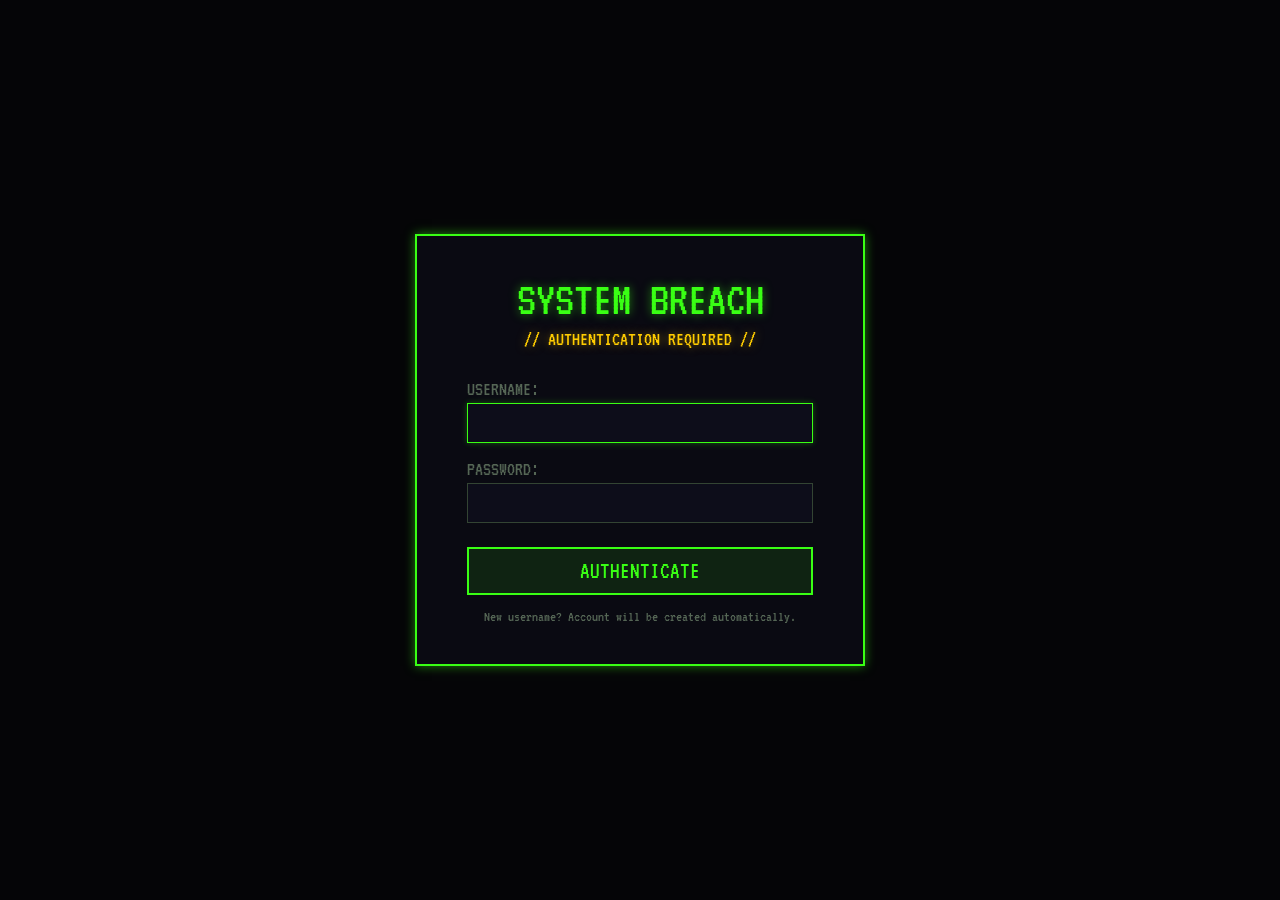
==== index.html @ 8fb0d44f "Initial commit: DOS arcade game with ECS SIEM log generation Retro arcade game (HTML5 Canvas) that g" ====
<!DOCTYPE html>
<html lang="en">
<head>
  <meta charset="UTF-8">
  <meta name="viewport" content="width=device-width, initial-scale=1.0">
  <title>SYSTEM BREACH // Arcade Protocol</title>
  <link rel="preconnect" href="https://fonts.googleapis.com">
  <link href="https://fonts.googleapis.com/css2?family=VT323&display=swap" rel="stylesheet">
  <link rel="stylesheet" href="css/game.css">
</head>
<body>
  <!-- Login Screen -->
  <div id="login-screen">
    <div id="login-box">
      <div id="login-title">SYSTEM BREACH</div>
      <div id="login-subtitle">// AUTHENTICATION REQUIRED //</div>
      <div id="login-form">
        <div class="login-field">
          <label for="login-username">USERNAME:</label>
          <input type="text" id="login-username" autocomplete="username" maxlength="30" spellcheck="false">
        </div>
        <div class="login-field">
          <label for="login-password">PASSWORD:</label>
          <input type="password" id="login-password" autocomplete="current-password" maxlength="64">
        </div>
        <div id="login-error" class="hidden"></div>
        <div id="login-success" class="hidden"></div>
        <button id="login-btn">AUTHENTICATE</button>
        <div id="login-hint">New username? Account will be created automatically.</div>
      </div>
    </div>
  </div>

  <div id="game-wrapper" class="hidden">
    <canvas id="game-canvas" width="1000" height="650"></canvas>

    <div id="hud">
      <div id="hud-left">
        <span id="hud-score">SCORE: 0</span>
        <span id="hud-lives"></span>
      </div>
      <div id="hud-right">
        <span id="hud-rank">RANK: BRONZE</span>
        <span id="hud-session" title="Session ID"></span>
      </div>
    </div>

    <div id="mission-text" class="hidden"></div>

    <div id="controls-legend" class="hidden">
      <span>[WASD] MOVE</span>
      <span>[SPACE] FIRE</span>
      <span>[Q] SHOCKWAVE</span>
      <span>[E] INTERACT</span>
      <span>[ESC] PAUSE</span>
    </div>

    <div id="log-export">
      <button id="export-btn" title="Export SIEM Logs (NDJSON)">
        EXPORT LOGS <span id="log-count-badge">0</span>
      </button>
    </div>

    <div id="terminal-overlay" class="hidden">
      <div id="terminal-content">
        <div id="terminal-header">DATA TERMINAL</div>
        <div id="terminal-body"></div>
        <div id="terminal-footer">[ESC] or [E] to close</div>
      </div>
    </div>

    <div id="touch-controls" class="hidden">
      <div id="touch-dpad">
        <button class="touch-btn" data-key="w">W</button>
        <div class="touch-row">
          <button class="touch-btn" data-key="a">A</button>
          <button class="touch-btn" data-key="s">S</button>
          <button class="touch-btn" data-key="d">D</button>
        </div>
      </div>
      <div id="touch-actions">
        <button class="touch-btn touch-fire" data-key=" ">FIRE</button>
        <button class="touch-btn" data-key="q">Q</button>
        <button class="touch-btn" data-key="e">E</button>
      </div>
    </div>
  </div>

  <script type="module" src="js/main.js"></script>
</body>
</html>
---- css/game.css ----
:root {
  --bg-dark: #050507;
  --bg-panel: #0a0a12;
  --text-green: #39ff14;
  --text-amber: #ffcc00;
  --text-cyan: #00ffff;
  --text-red: #ff3333;
  --text-purple: #cc44ff;
  --text-dim: #556655;
  --glow-green: 0 0 10px rgba(57, 255, 20, 0.5);
  --glow-amber: 0 0 10px rgba(255, 204, 0, 0.5);
  --glow-cyan: 0 0 10px rgba(0, 255, 255, 0.5);
  --font-main: 'VT323', monospace;
}

* {
  margin: 0;
  padding: 0;
  box-sizing: border-box;
}

body {
  background: var(--bg-dark);
  font-family: var(--font-main);
  color: var(--text-green);
  display: flex;
  justify-content: center;
  align-items: center;
  min-height: 100vh;
  overflow: hidden;
}

#game-wrapper {
  position: relative;
  width: 1000px;
  max-width: 100vw;
}

#game-canvas {
  display: block;
  width: 100%;
  height: auto;
  border: 2px solid var(--text-green);
  box-shadow: var(--glow-green);
  background: var(--bg-dark);
  image-rendering: pixelated;
}

/* Scanline overlay */
#game-wrapper::after {
  content: '';
  position: absolute;
  top: 0;
  left: 0;
  right: 0;
  bottom: 0;
  background: repeating-linear-gradient(
    0deg,
    transparent,
    transparent 2px,
    rgba(0, 0, 0, 0.15) 2px,
    rgba(0, 0, 0, 0.15) 4px
  );
  pointer-events: none;
  z-index: 10;
}

/* HUD */
#hud {
  position: absolute;
  top: 0;
  left: 0;
  right: 0;
  display: flex;
  justify-content: space-between;
  padding: 8px 16px;
  font-size: 22px;
  z-index: 5;
  pointer-events: none;
}

#hud-left, #hud-right {
  display: flex;
  gap: 20px;
}

#hud-score {
  color: var(--text-amber);
  text-shadow: var(--glow-amber);
}

#hud-lives {
  color: var(--text-red);
  letter-spacing: 4px;
}

#hud-rank {
  color: var(--text-cyan);
  text-shadow: var(--glow-cyan);
}

#hud-session {
  color: var(--text-dim);
  font-size: 16px;
}

/* Mission text */
#mission-text {
  position: absolute;
  top: 50%;
  left: 50%;
  transform: translate(-50%, -50%);
  font-size: 36px;
  color: var(--text-amber);
  text-shadow: var(--glow-amber);
  text-align: center;
  z-index: 6;
  pointer-events: none;
  animation: pulse 1.5s ease-in-out infinite;
}

@keyframes pulse {
  0%, 100% { opacity: 1; }
  50% { opacity: 0.5; }
}

/* Controls legend */
#controls-legend {
  position: absolute;
  bottom: 8px;
  left: 0;
  right: 0;
  display: flex;
  justify-content: center;
  gap: 20px;
  font-size: 16px;
  color: var(--text-dim);
  z-index: 5;
  pointer-events: none;
}

/* Log export button */
#log-export {
  position: absolute;
  top: 8px;
  left: 50%;
  transform: translateX(-50%);
  z-index: 15;
}

#export-btn {
  font-family: var(--font-main);
  font-size: 16px;
  background: var(--bg-panel);
  color: var(--text-cyan);
  border: 1px solid var(--text-cyan);
  padding: 4px 14px;
  cursor: pointer;
  transition: all 0.2s;
}

#export-btn:hover {
  background: rgba(0, 255, 255, 0.1);
  box-shadow: var(--glow-cyan);
}

#log-count-badge {
  background: var(--text-red);
  color: #000;
  font-size: 13px;
  padding: 1px 6px;
  border-radius: 8px;
  margin-left: 6px;
}

/* Terminal overlay */
#terminal-overlay {
  position: absolute;
  top: 0;
  left: 0;
  right: 0;
  bottom: 0;
  background: rgba(0, 0, 0, 0.85);
  display: flex;
  justify-content: center;
  align-items: center;
  z-index: 20;
}

#terminal-content {
  background: var(--bg-panel);
  border: 2px solid var(--text-green);
  box-shadow: var(--glow-green);
  width: 80%;
  max-height: 80%;
  overflow-y: auto;
  padding: 20px;
}

#terminal-header {
  font-size: 28px;
  color: var(--text-amber);
  text-shadow: var(--glow-amber);
  border-bottom: 1px solid var(--text-dim);
  padding-bottom: 10px;
  margin-bottom: 15px;
}

#terminal-body {
  font-size: 20px;
  line-height: 1.6;
  color: var(--text-green);
  white-space: pre-wrap;
}

#terminal-footer {
  margin-top: 15px;
  padding-top: 10px;
  border-top: 1px solid var(--text-dim);
  color: var(--text-dim);
  font-size: 18px;
  text-align: center;
}

/* Touch controls */
#touch-controls {
  display: none;
  position: absolute;
  bottom: 30px;
  left: 0;
  right: 0;
  justify-content: space-between;
  padding: 0 20px;
  z-index: 15;
}

#touch-dpad {
  display: flex;
  flex-direction: column;
  align-items: center;
  gap: 4px;
}

.touch-row {
  display: flex;
  gap: 4px;
}

#touch-actions {
  display: flex;
  gap: 8px;
  align-items: flex-end;
}

.touch-btn {
  font-family: var(--font-main);
  font-size: 20px;
  width: 50px;
  height: 50px;
  background: rgba(57, 255, 20, 0.15);
  color: var(--text-green);
  border: 1px solid var(--text-green);
  border-radius: 6px;
  cursor: pointer;
  user-select: none;
  -webkit-user-select: none;
}

.touch-fire {
  width: 70px;
  height: 70px;
  border-radius: 50%;
  font-size: 18px;
}

.touch-btn:active {
  background: rgba(57, 255, 20, 0.4);
}

/* Login Screen */
#login-screen {
  display: flex;
  justify-content: center;
  align-items: center;
  min-height: 100vh;
  width: 100%;
}

#login-box {
  background: var(--bg-panel);
  border: 2px solid var(--text-green);
  box-shadow: var(--glow-green);
  padding: 40px 50px;
  width: 450px;
  max-width: 95vw;
}

#login-title {
  font-size: 48px;
  color: var(--text-green);
  text-shadow: var(--glow-green);
  text-align: center;
  margin-bottom: 5px;
}

#login-subtitle {
  font-size: 20px;
  color: var(--text-amber);
  text-shadow: var(--glow-amber);
  text-align: center;
  margin-bottom: 30px;
}

.login-field {
  margin-bottom: 16px;
}

.login-field label {
  display: block;
  font-size: 20px;
  color: var(--text-dim);
  margin-bottom: 4px;
}

.login-field input {
  width: 100%;
  font-family: var(--font-main);
  font-size: 22px;
  padding: 8px 12px;
  background: #0d0d1a;
  color: var(--text-green);
  border: 1px solid #334433;
  outline: none;
  caret-color: var(--text-green);
}

.login-field input:focus {
  border-color: var(--text-green);
  box-shadow: 0 0 6px rgba(57, 255, 20, 0.3);
}

#login-error {
  font-size: 18px;
  color: var(--text-red);
  background: rgba(255, 51, 51, 0.1);
  border: 1px solid rgba(255, 51, 51, 0.3);
  padding: 8px 12px;
  margin-bottom: 12px;
}

#login-success {
  font-size: 18px;
  color: var(--text-green);
  background: rgba(57, 255, 20, 0.1);
  border: 1px solid rgba(57, 255, 20, 0.3);
  padding: 8px 12px;
  margin-bottom: 12px;
}

#login-btn {
  width: 100%;
  font-family: var(--font-main);
  font-size: 24px;
  padding: 10px;
  background: rgba(57, 255, 20, 0.1);
  color: var(--text-green);
  border: 2px solid var(--text-green);
  cursor: pointer;
  transition: all 0.2s;
  margin-top: 8px;
}

#login-btn:hover {
  background: rgba(57, 255, 20, 0.25);
  box-shadow: var(--glow-green);
}

#login-btn:disabled {
  opacity: 0.5;
  cursor: not-allowed;
}

#login-hint {
  font-size: 15px;
  color: var(--text-dim);
  text-align: center;
  margin-top: 14px;
}

.hidden {
  display: none !important;
}

/* Responsive */
@media (max-width: 1024px) {
  #game-wrapper {
    width: 100vw;
  }
}

@media (max-width: 768px) {
  #hud { font-size: 16px; padding: 4px 8px; }
  #controls-legend { display: none !important; }
  #touch-controls.visible { display: flex !important; }
  #mission-text { font-size: 24px; }
}
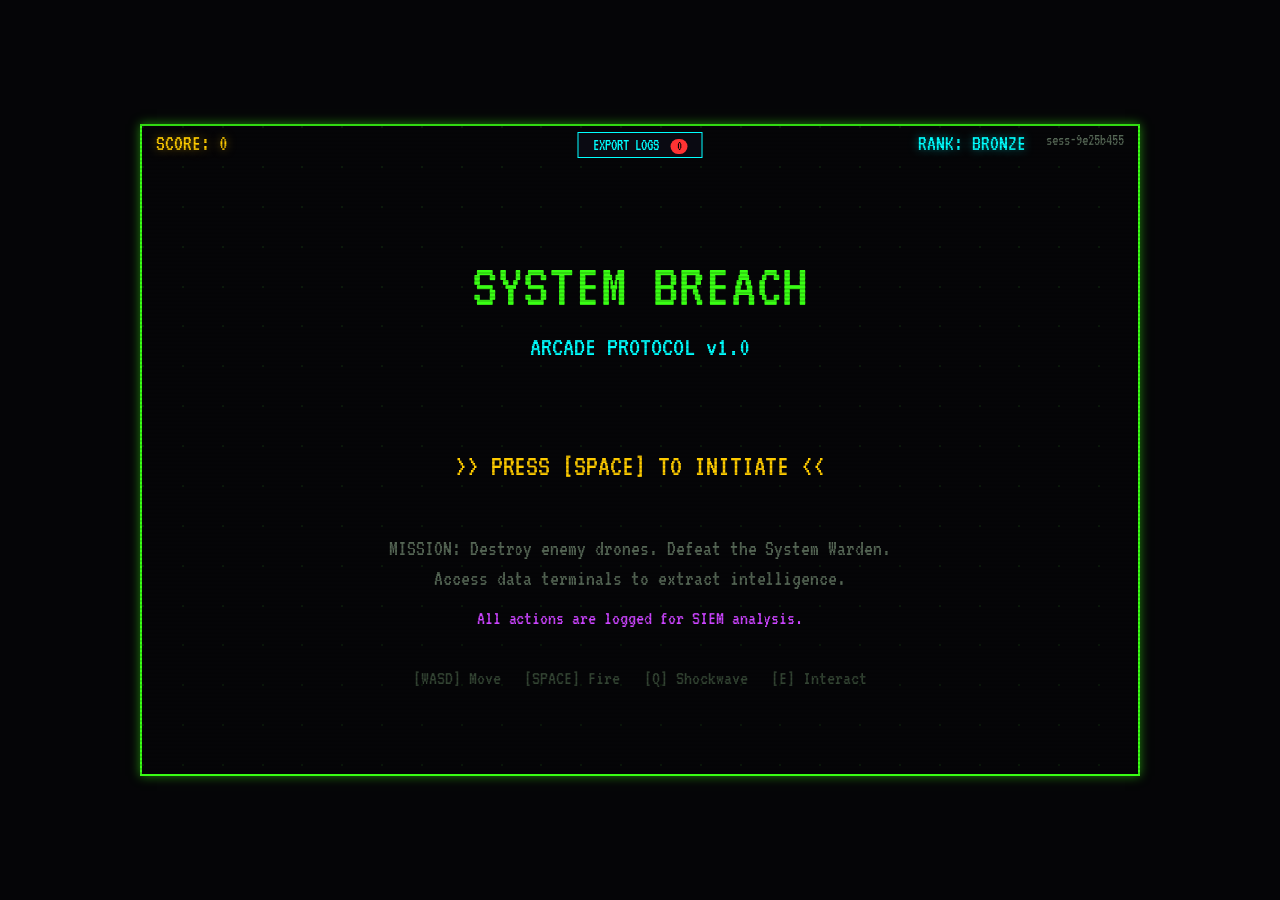
==== commit e0da0380: "Add mobile controls, character select, enemy types, power-ups, and mouse aiming - Virtual joystick +" ====
--- a/index.html
+++ b/index.html
@@ -2,7 +2,7 @@
 <html lang="en">
 <head>
   <meta charset="UTF-8">
-  <meta name="viewport" content="width=device-width, initial-scale=1.0">
+  <meta name="viewport" content="width=device-width, initial-scale=1.0, maximum-scale=1.0, user-scalable=no">
   <title>SYSTEM BREACH // Arcade Protocol</title>
   <link rel="preconnect" href="https://fonts.googleapis.com">
   <link href="https://fonts.googleapis.com/css2?family=VT323&display=swap" rel="stylesheet">
@@ -70,18 +70,16 @@
     </div>
 
     <div id="touch-controls" class="hidden">
-      <div id="touch-dpad">
-        <button class="touch-btn" data-key="w">W</button>
-        <div class="touch-row">
-          <button class="touch-btn" data-key="a">A</button>
-          <button class="touch-btn" data-key="s">S</button>
-          <button class="touch-btn" data-key="d">D</button>
+      <div id="joystick-zone">
+        <div id="joystick-base">
+          <div id="joystick-knob"></div>
         </div>
       </div>
       <div id="touch-actions">
+        <button class="touch-btn touch-small touch-pause" data-key="escape">| |</button>
+        <button class="touch-btn touch-small" data-key="e">E</button>
+        <button class="touch-btn touch-small" data-key="q">Q</button>
         <button class="touch-btn touch-fire" data-key=" ">FIRE</button>
-        <button class="touch-btn" data-key="q">Q</button>
-        <button class="touch-btn" data-key="e">E</button>
       </div>
     </div>
   </div>
--- a/css/game.css
+++ b/css/game.css
@@ -225,56 +225,108 @@
 /* Touch controls */
 #touch-controls {
   display: none;
-  position: absolute;
-  bottom: 30px;
+  position: fixed;
+  bottom: 0;
   left: 0;
   right: 0;
+  height: 40vh;
   justify-content: space-between;
-  padding: 0 20px;
+  align-items: flex-end;
+  padding: 0 16px 24px;
   z-index: 15;
-}
-
-#touch-dpad {
-  display: flex;
-  flex-direction: column;
+  pointer-events: none;
+}
+
+/* Joystick */
+#joystick-zone {
+  width: 160px;
+  height: 160px;
+  position: relative;
+  pointer-events: auto;
+  touch-action: none;
+}
+
+#joystick-base {
+  position: absolute;
+  width: 120px;
+  height: 120px;
+  border-radius: 50%;
+  background: rgba(57, 255, 20, 0.08);
+  border: 2px solid rgba(57, 255, 20, 0.3);
+  display: flex;
+  justify-content: center;
   align-items: center;
-  gap: 4px;
-}
-
-.touch-row {
-  display: flex;
-  gap: 4px;
-}
-
+}
+
+#joystick-knob {
+  width: 48px;
+  height: 48px;
+  border-radius: 50%;
+  background: rgba(57, 255, 20, 0.35);
+  border: 2px solid rgba(57, 255, 20, 0.7);
+  box-shadow: 0 0 12px rgba(57, 255, 20, 0.4);
+  transition: transform 0.05s ease-out;
+}
+
+/* Action buttons */
 #touch-actions {
   display: flex;
-  gap: 8px;
+  gap: 12px;
   align-items: flex-end;
+  pointer-events: auto;
 }
 
 .touch-btn {
   font-family: var(--font-main);
   font-size: 20px;
-  width: 50px;
-  height: 50px;
-  background: rgba(57, 255, 20, 0.15);
-  color: var(--text-green);
-  border: 1px solid var(--text-green);
-  border-radius: 6px;
+  background: rgba(57, 255, 20, 0.12);
+  color: var(--text-green);
+  border: 2px solid rgba(57, 255, 20, 0.4);
   cursor: pointer;
   user-select: none;
   -webkit-user-select: none;
+  touch-action: manipulation;
+  -webkit-tap-highlight-color: transparent;
 }
 
 .touch-fire {
-  width: 70px;
-  height: 70px;
+  width: 80px;
+  height: 80px;
+  border-radius: 50%;
+  font-size: 20px;
+  font-weight: bold;
+  background: rgba(255, 51, 51, 0.15);
+  border-color: rgba(255, 51, 51, 0.5);
+  color: var(--text-red);
+  box-shadow: 0 0 15px rgba(255, 51, 51, 0.2);
+}
+
+.touch-small {
+  width: 52px;
+  height: 52px;
   border-radius: 50%;
   font-size: 18px;
 }
 
+.touch-btn.touch-active,
 .touch-btn:active {
   background: rgba(57, 255, 20, 0.4);
+  box-shadow: 0 0 20px rgba(57, 255, 20, 0.5);
+}
+
+.touch-fire.touch-active,
+.touch-fire:active {
+  background: rgba(255, 51, 51, 0.4);
+  box-shadow: 0 0 20px rgba(255, 51, 51, 0.5);
+}
+
+.touch-pause {
+  background: rgba(255, 204, 0, 0.1);
+  border-color: rgba(255, 204, 0, 0.4);
+  color: var(--text-amber);
+  font-size: 14px;
+  width: 44px;
+  height: 44px;
 }
 
 /* Login Screen */
@@ -399,8 +451,101 @@
 }
 
 @media (max-width: 768px) {
-  #hud { font-size: 16px; padding: 4px 8px; }
+  body {
+    align-items: flex-start;
+  }
+
+  #game-wrapper {
+    width: 100vw;
+    height: 60vh;
+  }
+
+  #game-canvas {
+    height: 60vh;
+    width: 100vw;
+    object-fit: contain;
+  }
+
+  #hud {
+    font-size: 14px;
+    padding: 2px 8px;
+  }
+
+  #hud-left, #hud-right {
+    gap: 10px;
+  }
+
+  #hud-session {
+    display: none;
+  }
+
   #controls-legend { display: none !important; }
   #touch-controls.visible { display: flex !important; }
-  #mission-text { font-size: 24px; }
-}
+  #mission-text { font-size: 22px; }
+
+  #log-export {
+    top: auto;
+    bottom: 42vh;
+    font-size: 13px;
+  }
+
+  #export-btn {
+    font-size: 13px;
+    padding: 3px 10px;
+  }
+
+  /* Adjust terminal overlay for mobile */
+  #terminal-content {
+    width: 95%;
+    max-height: 50vh;
+    padding: 14px;
+  }
+
+  #terminal-header { font-size: 22px; }
+  #terminal-body { font-size: 16px; }
+  #terminal-footer { font-size: 14px; }
+
+  /* Login screen mobile */
+  #login-box {
+    padding: 30px 24px;
+  }
+
+  #login-title {
+    font-size: 36px;
+  }
+
+  #login-subtitle {
+    font-size: 16px;
+  }
+}
+
+/* Landscape mobile */
+@media (max-height: 500px) and (orientation: landscape) {
+  #game-wrapper {
+    height: 100vh;
+  }
+
+  #game-canvas {
+    height: 100vh;
+  }
+
+  #touch-controls.visible {
+    height: 50vh;
+    padding-bottom: 10px;
+  }
+
+  .touch-fire {
+    width: 64px;
+    height: 64px;
+  }
+
+  .touch-small {
+    width: 44px;
+    height: 44px;
+  }
+
+  #joystick-zone {
+    width: 130px;
+    height: 130px;
+  }
+}
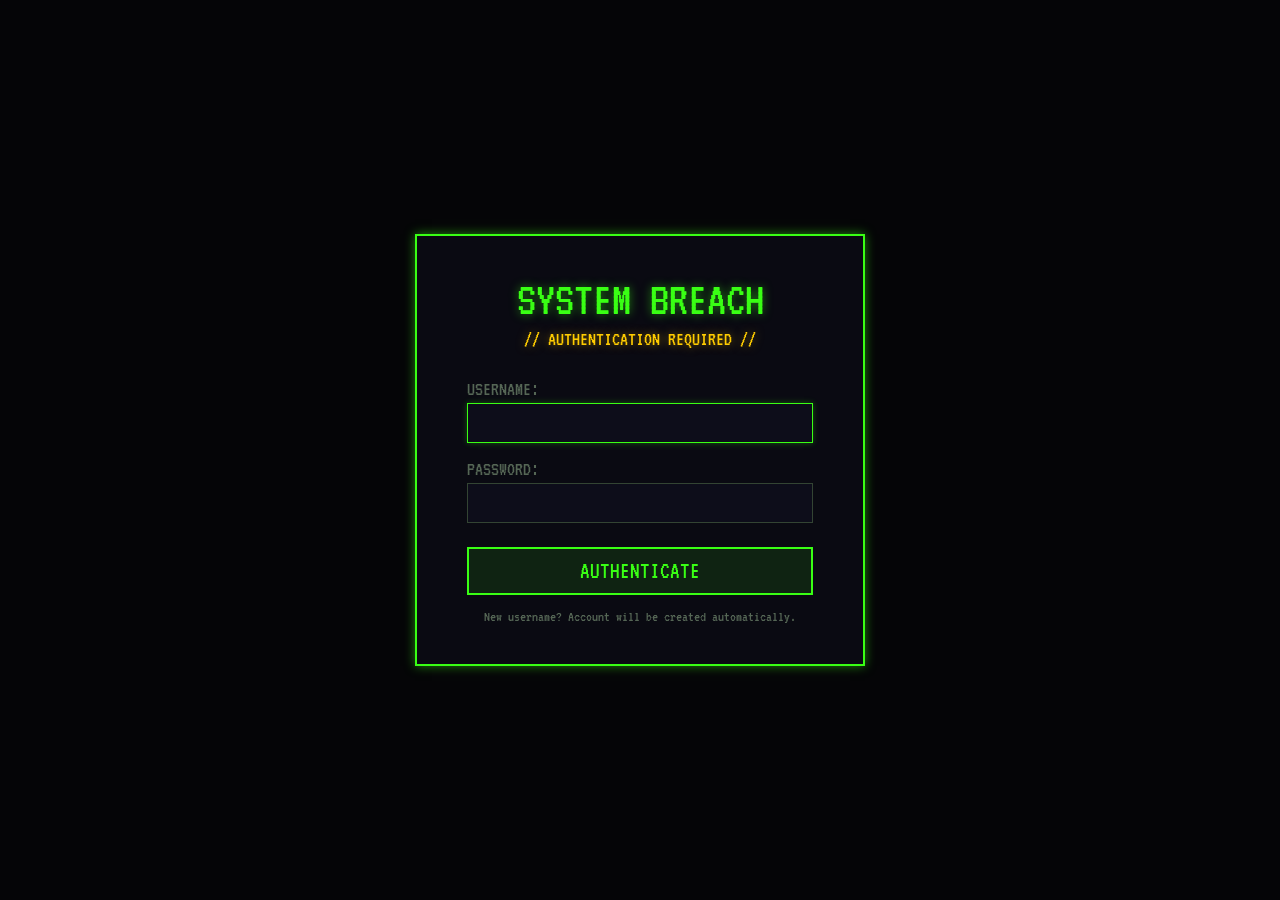
==== commit 47b948a6: "deploy snapshot" ====
--- a/index.html
+++ b/index.html
@@ -42,6 +42,7 @@
       <div id="hud-right">
         <span id="hud-rank">RANK: BRONZE</span>
         <span id="hud-session" title="Session ID"></span>
+        <button id="logout-btn" title="Log out">LOGOUT</button>
       </div>
     </div>
 
--- a/css/game.css
+++ b/css/game.css
@@ -104,6 +104,24 @@
   font-size: 16px;
 }
 
+#logout-btn {
+  font-family: var(--font-main);
+  font-size: 14px;
+  background: transparent;
+  color: var(--text-red, #ff3333);
+  border: 1px solid var(--text-red, #ff3333);
+  padding: 2px 10px;
+  margin-left: 12px;
+  cursor: pointer;
+  transition: all 0.15s;
+  letter-spacing: 1px;
+}
+
+#logout-btn:hover {
+  background: rgba(255, 51, 51, 0.15);
+  box-shadow: 0 0 8px rgba(255, 51, 51, 0.4);
+}
+
 /* Mission text */
 #mission-text {
   position: absolute;
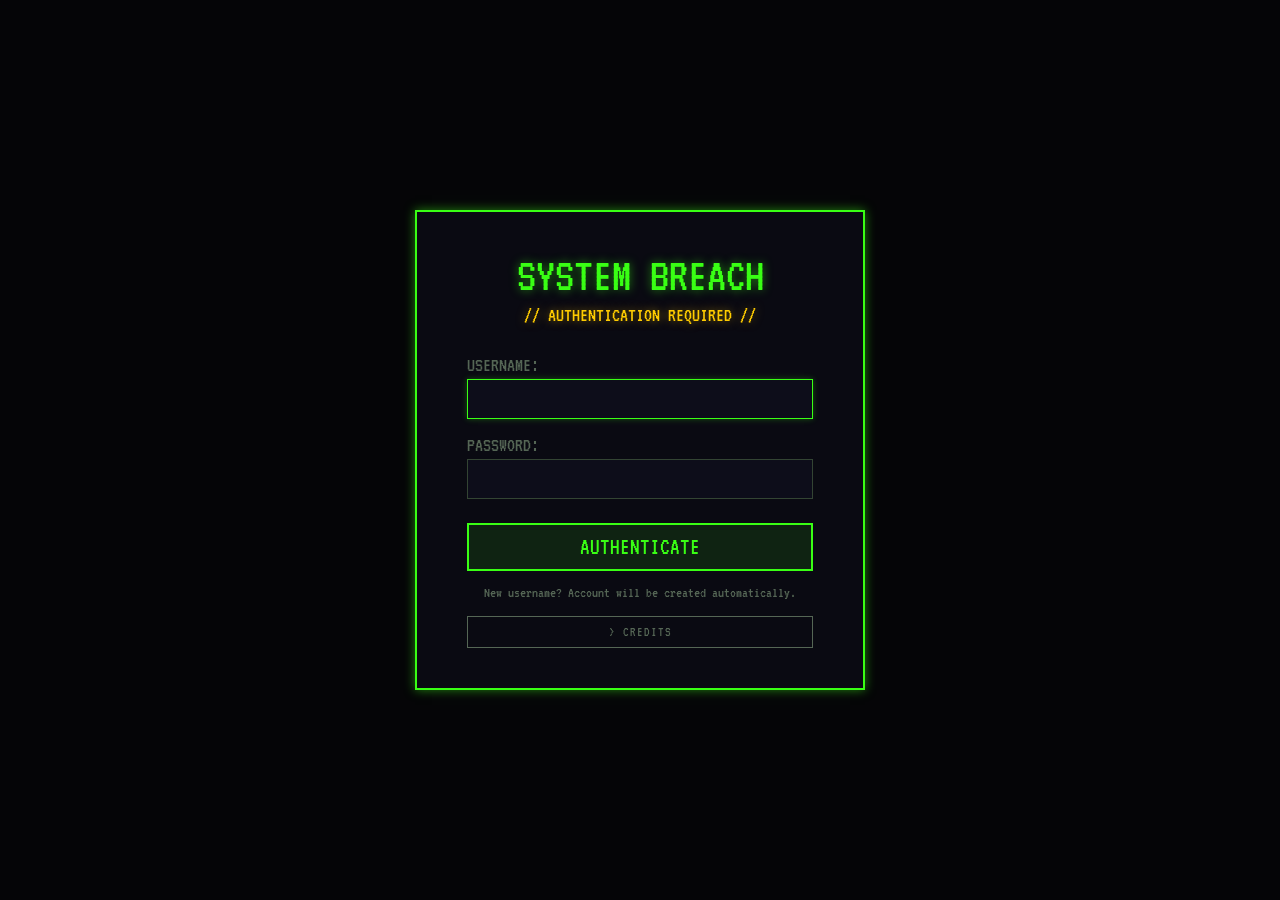
==== commit 48377d3a: "Update README + ship full SIEM stack to public repo - README rewritten to reflect the full system: g" ====
--- a/index.html
+++ b/index.html
@@ -6,7 +6,7 @@
   <title>SYSTEM BREACH // Arcade Protocol</title>
   <link rel="preconnect" href="https://fonts.googleapis.com">
   <link href="https://fonts.googleapis.com/css2?family=VT323&display=swap" rel="stylesheet">
-  <link rel="stylesheet" href="css/game.css">
+  <link rel="stylesheet" href="css/game.css?v=gamepill">
 </head>
 <body>
   <!-- Login Screen -->
@@ -27,7 +27,43 @@
         <div id="login-success" class="hidden"></div>
         <button id="login-btn">AUTHENTICATE</button>
         <div id="login-hint">New username? Account will be created automatically.</div>
+        <button id="credits-btn" type="button">&gt; CREDITS</button>
       </div>
+    </div>
+  </div>
+
+  <!-- ─── Credits modal ─────────────────────────────────────── -->
+  <div id="credits-overlay" class="hidden">
+    <div id="credits-box">
+      <div id="credits-title">&gt; TEAM_ROSTER.DAT</div>
+      <div id="credits-subtitle">// CATNIP GAMES — SIEM PROJECT //</div>
+      <div class="credit-row">
+        <div class="credit-name">RAHMON</div>
+        <div class="credit-role">Infrastructure Engineer / DevOps Security</div>
+        <div class="credit-task">VPS, Docker HA stack, DNS, TLS, host hardening</div>
+      </div>
+      <div class="credit-row">
+        <div class="credit-name">TOM</div>
+        <div class="credit-role">Application Developer / Application Security</div>
+        <div class="credit-task">Arcade game, auth flow, admin panel, secure sessions</div>
+      </div>
+      <div class="credit-row">
+        <div class="credit-name">MARUF</div>
+        <div class="credit-role">Penetration Tester / Red Team</div>
+        <div class="credit-task">Attack simulations, MITRE ATT&amp;CK coverage</div>
+      </div>
+      <div class="credit-row">
+        <div class="credit-name">CHESTA</div>
+        <div class="credit-role">SOC Analyst / Incident Responder</div>
+        <div class="credit-task">SOC Console, response actions, compliance reports</div>
+      </div>
+      <div class="credit-row">
+        <div class="credit-name">ROMAN</div>
+        <div class="credit-role">Project Manager / Detection Engineer</div>
+        <div class="credit-task">Correlation rules, audit, academic write-up</div>
+      </div>
+      <div id="credits-footer">siem-game.co.uk · 2026</div>
+      <button id="credits-close" type="button">&gt; CLOSE</button>
     </div>
   </div>
 
@@ -85,6 +121,6 @@
     </div>
   </div>
 
-  <script type="module" src="js/main.js"></script>
+  <script type="module" src="js/main.js?v=gamepill"></script>
 </body>
 </html>
--- a/css/game.css
+++ b/css/game.css
@@ -457,6 +457,121 @@
   margin-top: 14px;
 }
 
+/* ─── Credits button + modal ─────────────────────────────────────── */
+#credits-btn {
+  width: 100%;
+  font-family: var(--font-main);
+  font-size: 14px;
+  padding: 8px;
+  background: transparent;
+  color: var(--text-dim);
+  border: 1px solid var(--text-dim);
+  cursor: pointer;
+  transition: all 0.15s;
+  margin-top: 16px;
+  letter-spacing: 1px;
+}
+
+#credits-btn:hover {
+  color: var(--text-green);
+  border-color: var(--text-green);
+  box-shadow: var(--glow-green);
+}
+
+#credits-overlay {
+  position: fixed;
+  inset: 0;
+  background: rgba(0, 0, 0, 0.88);
+  backdrop-filter: blur(4px);
+  z-index: 10000;
+  display: flex;
+  align-items: center;
+  justify-content: center;
+  animation: credits-fade 0.2s ease-out;
+}
+
+@keyframes credits-fade { from { opacity: 0; } to { opacity: 1; } }
+
+#credits-box {
+  background: #020817;
+  border: 2px solid var(--text-green);
+  box-shadow: var(--glow-green);
+  padding: 28px 32px;
+  width: min(620px, 92vw);
+  max-height: 90vh;
+  overflow-y: auto;
+  font-family: var(--font-main);
+  color: var(--text-green);
+}
+
+#credits-title {
+  font-size: 28px;
+  letter-spacing: 2px;
+  margin-bottom: 4px;
+}
+
+#credits-subtitle {
+  font-size: 13px;
+  color: var(--text-dim);
+  margin-bottom: 22px;
+  letter-spacing: 1px;
+}
+
+.credit-row {
+  border-top: 1px dashed rgba(57, 255, 20, 0.3);
+  padding: 10px 0;
+}
+
+.credit-row:first-of-type { border-top: 1px solid var(--text-green); }
+
+.credit-name {
+  font-size: 18px;
+  color: #fff;
+  letter-spacing: 2px;
+  margin-bottom: 2px;
+}
+
+.credit-role {
+  font-size: 13px;
+  color: var(--text-green);
+  margin-bottom: 2px;
+}
+
+.credit-task {
+  font-size: 12px;
+  color: var(--text-dim);
+}
+
+#credits-footer {
+  margin-top: 18px;
+  padding-top: 12px;
+  border-top: 1px solid rgba(57, 255, 20, 0.3);
+  font-size: 11px;
+  color: var(--text-dim);
+  text-align: center;
+  letter-spacing: 2px;
+}
+
+#credits-close {
+  display: block;
+  width: 100%;
+  margin-top: 14px;
+  font-family: var(--font-main);
+  font-size: 14px;
+  padding: 8px;
+  background: rgba(57, 255, 20, 0.08);
+  color: var(--text-green);
+  border: 1px solid var(--text-green);
+  cursor: pointer;
+  letter-spacing: 1px;
+  transition: all 0.15s;
+}
+
+#credits-close:hover {
+  background: rgba(57, 255, 20, 0.2);
+  box-shadow: var(--glow-green);
+}
+
 .hidden {
   display: none !important;
 }
